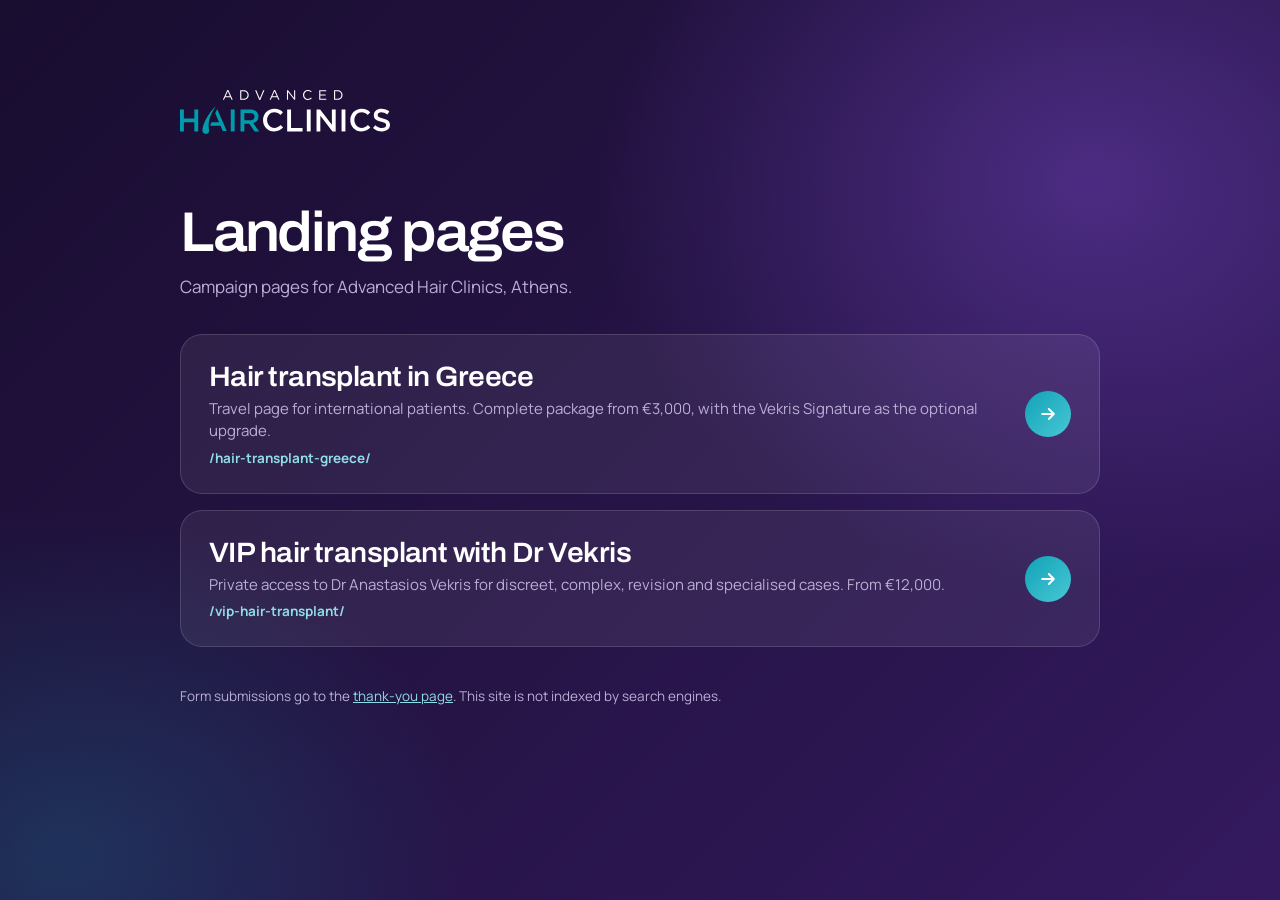
==== index.html @ b49d76c9 "Homepage: list the landing pages instead of redirecting Co-Authored-By: Claude Opus 5.5 <noreply@ant" ====
<!doctype html>
<html lang="en-GB">
<head>
<meta charset="utf-8">
<!-- Google Tag Manager -->
<script>(function(w,d,s,l,i){w[l]=w[l]||[];w[l].push({'gtm.start':
new Date().getTime(),event:'gtm.js'});var f=d.getElementsByTagName(s)[0],
j=d.createElement(s),dl=l!='dataLayer'?'&l='+l:'';j.async=true;j.src=
'https://www.googletagmanager.com/gtm.js?id='+i+dl;f.parentNode.insertBefore(j,f);
})(window,document,'script','dataLayer','GTM-T5J46FZ');</script>
<!-- End Google Tag Manager -->
<meta name="viewport" content="width=device-width, initial-scale=1">
<meta name="robots" content="noindex, nofollow, noarchive, nosnippet, noimageindex">
<title>Landing pages | Advanced Hair Clinics</title>
<meta name="theme-color" content="#190D30">
<link rel="icon" href="/assets/img/favicon.png">
<link rel="preconnect" href="https://fonts.googleapis.com">
<link rel="preconnect" href="https://fonts.gstatic.com" crossorigin>
<link href="https://fonts.googleapis.com/css2?family=Archivo:wdth,wght@100..125,500..700&family=Manrope:wght@400;500;700;800&display=swap" rel="stylesheet">
<style>
  :root { --ink: #190D30; --ink-2: #261447; --teal: #11A3B6; --teal-soft: #8FDCE5; --lilac: #B9AED6; --line: rgba(255,255,255,.14); }
  * { box-sizing: border-box; margin: 0; padding: 0; }
  body {
    min-height: 100svh; font-family: "Manrope", system-ui, sans-serif; color: #fff;
    background:
      radial-gradient(55% 65% at 85% 20%, rgba(120,72,200,.45), transparent 70%),
      radial-gradient(45% 55% at 5% 95%, rgba(17,163,182,.22), transparent 70%),
      linear-gradient(135deg, #190D30 0%, #261447 55%, #34195F 100%);
  }
  .wrap { max-width: 960px; margin: 0 auto; padding: clamp(40px, 7vw, 90px) 20px 60px; }
  .logo { width: 210px; height: auto; display: block; }
  h1 { margin-top: clamp(40px, 6vw, 70px); font-family: "Archivo", sans-serif; font-stretch: 108%; font-weight: 600; font-size: clamp(34px, 5vw, 56px); letter-spacing: -0.04em; line-height: 1.02; }
  .lead { margin-top: 14px; color: var(--lilac); font-size: 17px; }
  ul { list-style: none; margin-top: 36px; display: grid; gap: 16px; }
  a.lp {
    display: grid; grid-template-columns: 1fr auto; align-items: center; gap: 6px 24px;
    padding: 26px 28px; border-radius: 22px; text-decoration: none; color: #fff;
    background: rgba(255,255,255,.07); border: 1px solid var(--line);
    transition: background .3s, border-color .3s, transform .3s;
  }
  a.lp:hover, a.lp:focus-visible { background: rgba(255,255,255,.12); border-color: rgba(143,220,229,.5); transform: translateY(-2px); }
  a.lp:focus-visible { outline: 3px solid var(--teal); outline-offset: 3px; }
  .lp-name { font-family: "Archivo", sans-serif; font-stretch: 105%; font-weight: 600; font-size: clamp(22px, 2.6vw, 28px); letter-spacing: -0.02em; }
  .lp-desc { grid-column: 1; color: var(--lilac); font-size: 15px; line-height: 1.5; }
  .lp-url { grid-column: 1; color: var(--teal-soft); font-size: 13.5px; font-weight: 700; }
  .lp-go { grid-row: 1 / span 3; grid-column: 2; width: 46px; height: 46px; border-radius: 50%; display: grid; place-items: center; background: linear-gradient(135deg, #11A3B6, #48C7D6); }
  .lp-go svg { width: 20px; height: 20px; fill: none; stroke: #fff; stroke-width: 2.4; stroke-linecap: round; stroke-linejoin: round; }
  .note { margin-top: 40px; color: var(--lilac); font-size: 13.5px; }
  .note a { color: var(--teal-soft); }
</style>
</head>
<body>
<!-- Google Tag Manager (noscript) -->
<noscript><iframe src="https://www.googletagmanager.com/ns.html?id=GTM-T5J46FZ"
height="0" width="0" style="display:none;visibility:hidden"></iframe></noscript>
<!-- End Google Tag Manager (noscript) -->
<main class="wrap">
  <img class="logo" src="/assets/img/logo-light.svg" alt="Advanced Hair Clinics" width="210" height="44">
  <h1>Landing pages</h1>
  <p class="lead">Campaign pages for Advanced Hair Clinics, Athens.</p>
  <ul>
    <li>
      <a class="lp" href="/hair-transplant-greece/">
        <span class="lp-name">Hair transplant in Greece</span>
        <span class="lp-desc">Travel page for international patients. Complete package from €3,000, with the Vekris Signature as the optional upgrade.</span>
        <span class="lp-url">/hair-transplant-greece/</span>
        <span class="lp-go" aria-hidden="true"><svg viewBox="0 0 24 24"><path d="M5 12h14M13 6l6 6-6 6"/></svg></span>
      </a>
    </li>
    <li>
      <a class="lp" href="/vip-hair-transplant/">
        <span class="lp-name">VIP hair transplant with Dr Vekris</span>
        <span class="lp-desc">Private access to Dr Anastasios Vekris for discreet, complex, revision and specialised cases. From €12,000.</span>
        <span class="lp-url">/vip-hair-transplant/</span>
        <span class="lp-go" aria-hidden="true"><svg viewBox="0 0 24 24"><path d="M5 12h14M13 6l6 6-6 6"/></svg></span>
      </a>
    </li>
  </ul>
  <p class="note">Form submissions go to the <a href="/thank-you/">thank-you page</a>. This site is not indexed by search engines.</p>
</main>
</body>
</html>
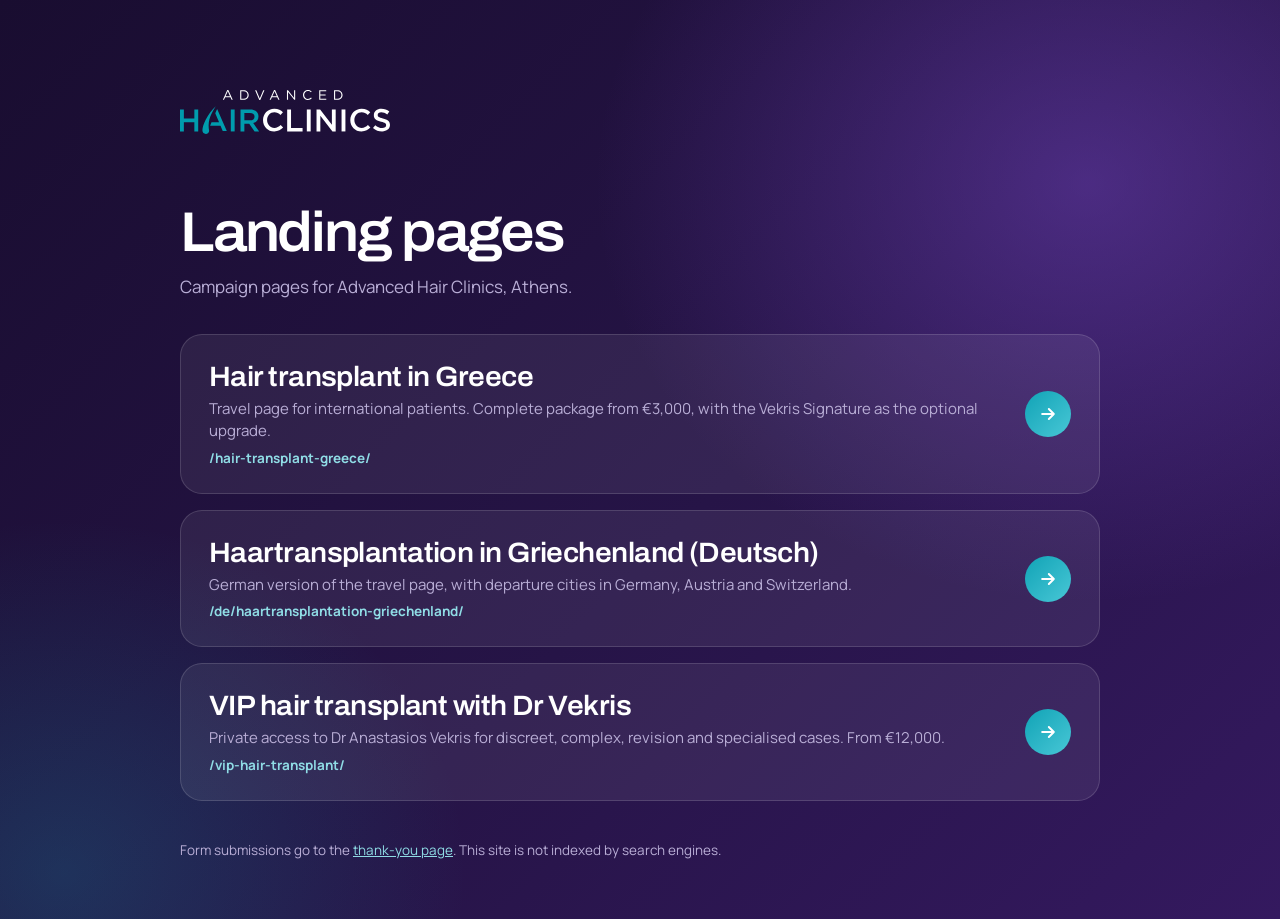
==== commit 77dd3636: "Add a German copy of the travel page /de/haartransplantation-griechenland/ translates the travel pag" ====
--- a/index.html
+++ b/index.html
@@ -68,6 +68,14 @@
       </a>
     </li>
     <li>
+      <a class="lp" href="/de/haartransplantation-griechenland/">
+        <span class="lp-name">Haartransplantation in Griechenland (Deutsch)</span>
+        <span class="lp-desc">German version of the travel page, with departure cities in Germany, Austria and Switzerland.</span>
+        <span class="lp-url">/de/haartransplantation-griechenland/</span>
+        <span class="lp-go" aria-hidden="true"><svg viewBox="0 0 24 24"><path d="M5 12h14M13 6l6 6-6 6"/></svg></span>
+      </a>
+    </li>
+    <li>
       <a class="lp" href="/vip-hair-transplant/">
         <span class="lp-name">VIP hair transplant with Dr Vekris</span>
         <span class="lp-desc">Private access to Dr Anastasios Vekris for discreet, complex, revision and specialised cases. From €12,000.</span>
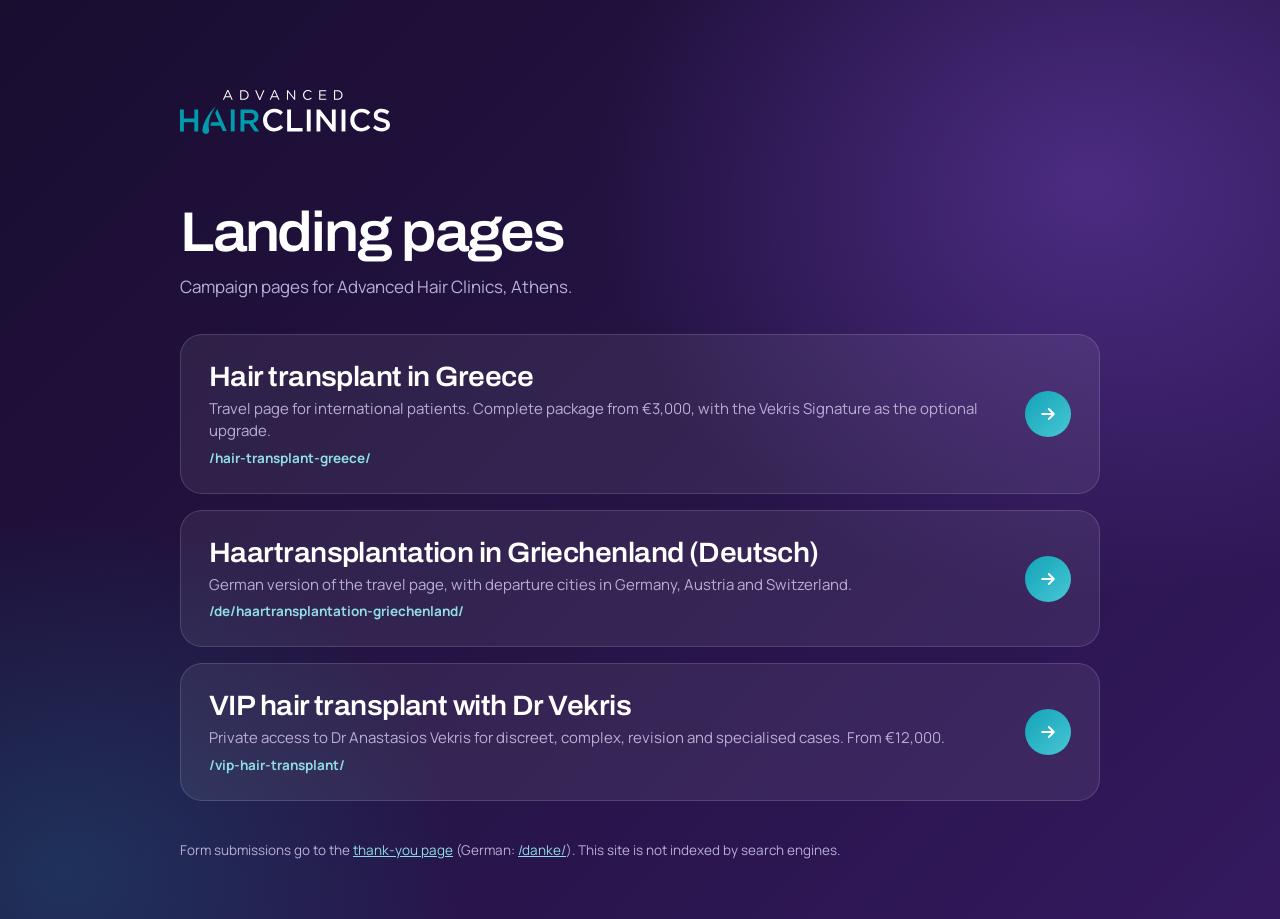
==== commit 0a1be351: "Add a German thank-you page at /danke/ Co-Authored-By: Claude Opus 5.5 <noreply@anthropic.com> Claud" ====
--- a/index.html
+++ b/index.html
@@ -84,7 +84,7 @@
       </a>
     </li>
   </ul>
-  <p class="note">Form submissions go to the <a href="/thank-you/">thank-you page</a>. This site is not indexed by search engines.</p>
+  <p class="note">Form submissions go to the <a href="/thank-you/">thank-you page</a> (German: <a href="/danke/">/danke/</a>). This site is not indexed by search engines.</p>
 </main>
 </body>
 </html>
